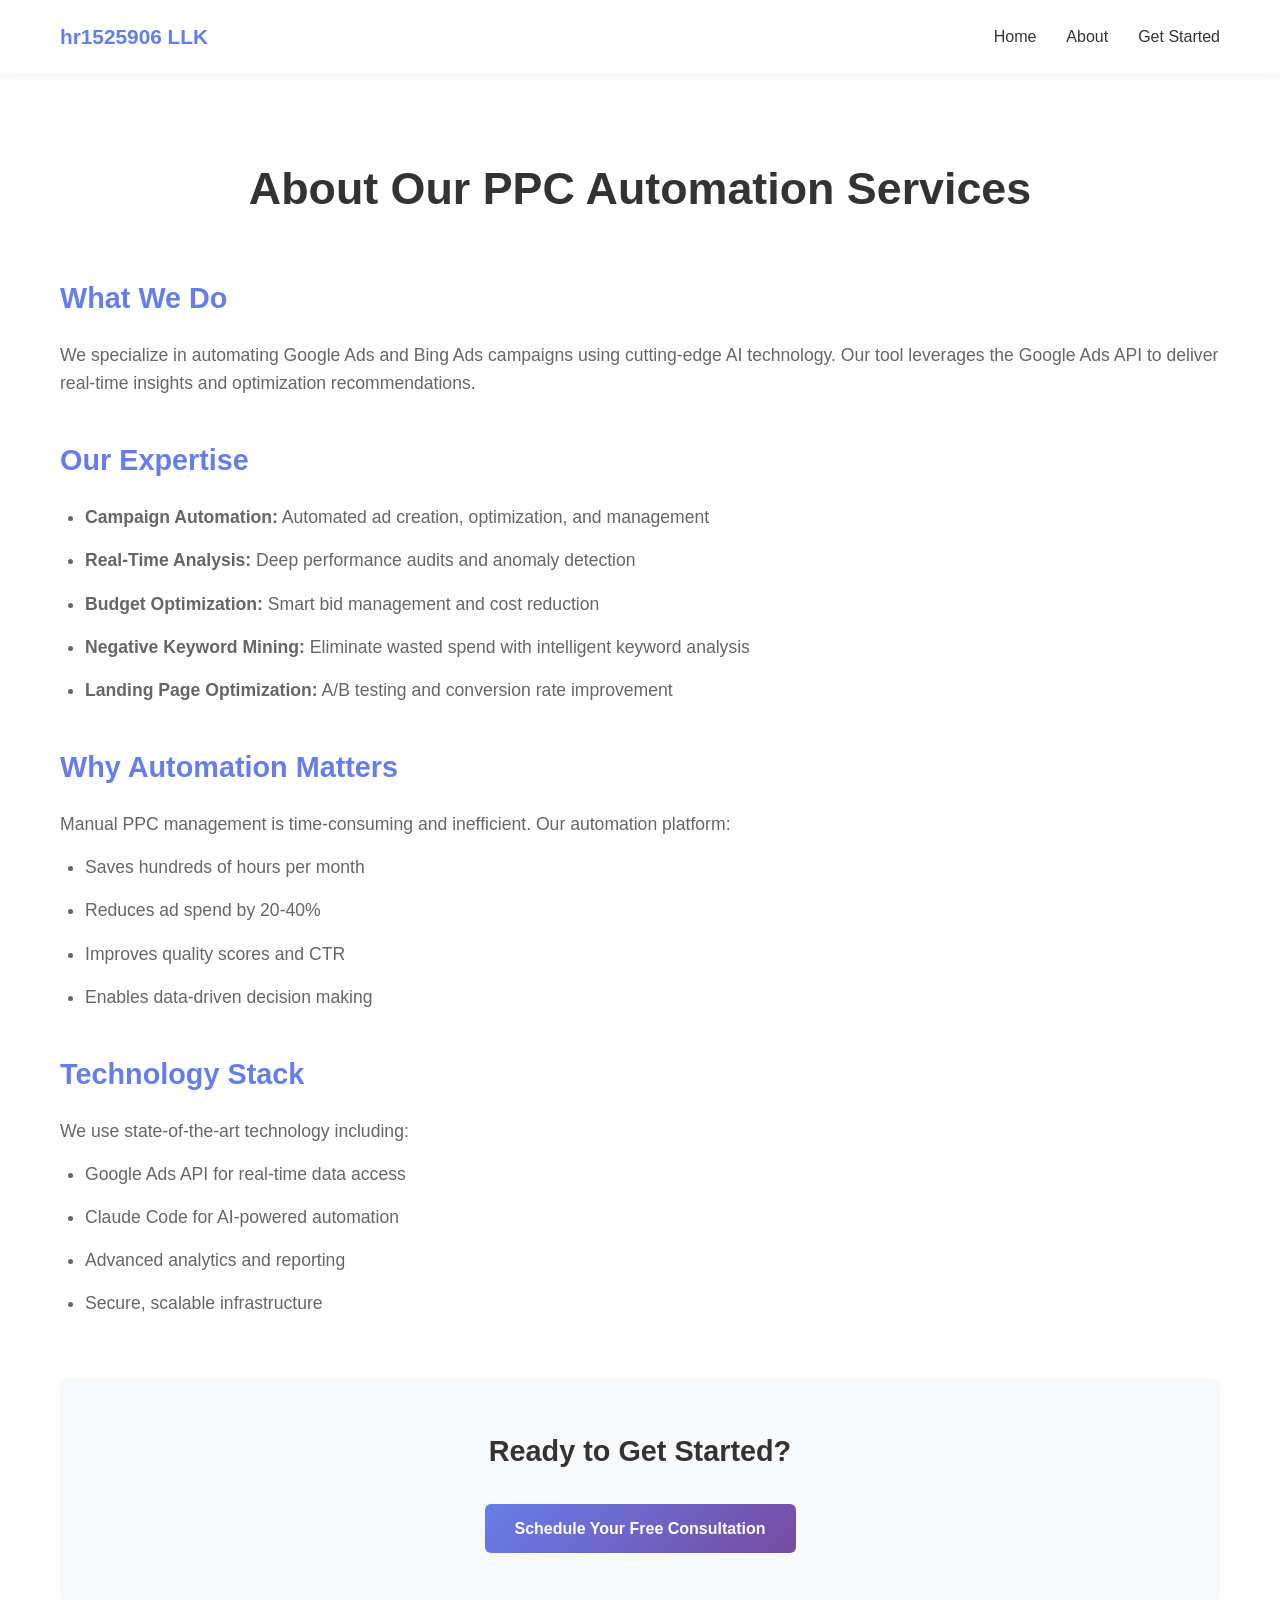
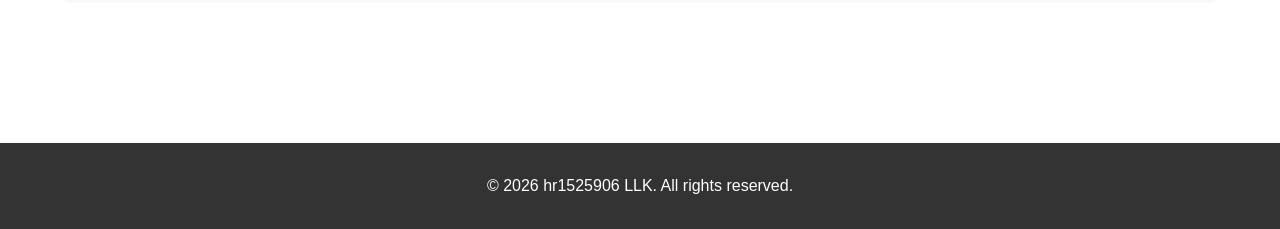
==== about.html @ 5b5c891b "Add professional multi-page website with contact form and thank you page" ====
<!DOCTYPE html>
<html lang="en">
<head>
    <meta charset="UTF-8">
    <meta name="viewport" content="width=device-width, initial-scale=1.0">
    <title>About - PPC Automation Services</title>
    <link rel="stylesheet" href="styles.css">
</head>
<body>
    <nav class="navbar">
        <div class="container">
            <div class="logo">hr1525906 LLK</div>
            <ul class="nav-links">
                <li><a href="index.html">Home</a></li>
                <li><a href="about.html">About</a></li>
                <li><a href="contact.html">Get Started</a></li>
            </ul>
        </div>
    </nav>

    <section class="about">
        <div class="container">
            <h1>About Our PPC Automation Services</h1>

            <div class="about-content">
                <h2>What We Do</h2>
                <p>We specialize in automating Google Ads and Bing Ads campaigns using cutting-edge AI technology. Our tool leverages the Google Ads API to deliver real-time insights and optimization recommendations.</p>

                <h2>Our Expertise</h2>
                <ul>
                    <li><strong>Campaign Automation:</strong> Automated ad creation, optimization, and management</li>
                    <li><strong>Real-Time Analysis:</strong> Deep performance audits and anomaly detection</li>
                    <li><strong>Budget Optimization:</strong> Smart bid management and cost reduction</li>
                    <li><strong>Negative Keyword Mining:</strong> Eliminate wasted spend with intelligent keyword analysis</li>
                    <li><strong>Landing Page Optimization:</strong> A/B testing and conversion rate improvement</li>
                </ul>

                <h2>Why Automation Matters</h2>
                <p>Manual PPC management is time-consuming and inefficient. Our automation platform:</p>
                <ul>
                    <li>Saves hundreds of hours per month</li>
                    <li>Reduces ad spend by 20-40%</li>
                    <li>Improves quality scores and CTR</li>
                    <li>Enables data-driven decision making</li>
                </ul>

                <h2>Technology Stack</h2>
                <p>We use state-of-the-art technology including:</p>
                <ul>
                    <li>Google Ads API for real-time data access</li>
                    <li>Claude Code for AI-powered automation</li>
                    <li>Advanced analytics and reporting</li>
                    <li>Secure, scalable infrastructure</li>
                </ul>
            </div>

            <div class="cta-section">
                <h3>Ready to Get Started?</h3>
                <a href="contact.html" class="btn btn-primary">Schedule Your Free Consultation</a>
            </div>
        </div>
    </section>

    <footer>
        <div class="container">
            <p>&copy; 2026 hr1525906 LLK. All rights reserved.</p>
        </div>
    </footer>

    <script src="script.js"></script>
</body>
</html>
---- styles.css ----
* {
    margin: 0;
    padding: 0;
    box-sizing: border-box;
}

:root {
    --primary-color: #667eea;
    --secondary-color: #764ba2;
    --text-dark: #333;
    --text-light: #666;
    --bg-light: #f8f9fa;
    --white: #ffffff;
    --success-color: #10b981;
}

body {
    font-family: -apple-system, BlinkMacSystemFont, 'Segoe UI', Roboto, Oxygen, Ubuntu, Cantarell, sans-serif;
    color: var(--text-dark);
    line-height: 1.6;
    background: var(--white);
}

.container {
    max-width: 1200px;
    margin: 0 auto;
    padding: 0 20px;
}

/* NAVBAR */
.navbar {
    background: var(--white);
    box-shadow: 0 2px 10px rgba(0,0,0,0.05);
    position: sticky;
    top: 0;
    z-index: 100;
}

.navbar .container {
    display: flex;
    justify-content: space-between;
    align-items: center;
    padding: 20px;
}

.logo {
    font-weight: bold;
    font-size: 1.3em;
    color: var(--primary-color);
}

.nav-links {
    display: flex;
    list-style: none;
    gap: 30px;
}

.nav-links a {
    text-decoration: none;
    color: var(--text-dark);
    transition: color 0.3s;
}

.nav-links a:hover {
    color: var(--primary-color);
}

/* BUTTONS */
.btn {
    display: inline-block;
    padding: 12px 30px;
    border-radius: 6px;
    text-decoration: none;
    font-weight: 600;
    transition: all 0.3s;
    border: none;
    cursor: pointer;
    font-size: 1em;
}

.btn-primary {
    background: linear-gradient(135deg, var(--primary-color), var(--secondary-color));
    color: var(--white);
}

.btn-primary:hover {
    transform: translateY(-2px);
    box-shadow: 0 10px 25px rgba(102, 126, 234, 0.4);
}

.btn-white {
    background: var(--white);
    color: var(--primary-color);
    border: 2px solid var(--primary-color);
}

.btn-white:hover {
    background: var(--primary-color);
    color: var(--white);
}

.btn-large {
    padding: 15px 40px;
    font-size: 1.1em;
}

/* HERO SECTION */
.hero {
    background: linear-gradient(135deg, var(--primary-color), var(--secondary-color));
    color: var(--white);
    padding: 100px 20px;
    text-align: center;
}

.hero .container {
    max-width: 800px;
}

.hero h1 {
    font-size: 3em;
    margin-bottom: 20px;
    line-height: 1.2;
}

.hero p {
    font-size: 1.3em;
    margin-bottom: 40px;
    opacity: 0.95;
}

/* FEATURES */
.features {
    padding: 100px 20px;
    background: var(--bg-light);
}

.features h2 {
    text-align: center;
    font-size: 2.5em;
    margin-bottom: 60px;
    color: var(--text-dark);
}

.features-grid {
    display: grid;
    grid-template-columns: repeat(auto-fit, minmax(250px, 1fr));
    gap: 30px;
}

.feature-card {
    background: var(--white);
    padding: 40px 30px;
    border-radius: 10px;
    box-shadow: 0 5px 20px rgba(0,0,0,0.08);
    transition: transform 0.3s, box-shadow 0.3s;
}

.feature-card:hover {
    transform: translateY(-10px);
    box-shadow: 0 15px 40px rgba(0,0,0,0.12);
}

.feature-card h3 {
    font-size: 1.3em;
    margin-bottom: 15px;
    color: var(--primary-color);
}

.feature-card p {
    color: var(--text-light);
}

/* CTA SECTION */
.cta {
    background: linear-gradient(135deg, var(--primary-color), var(--secondary-color));
    color: var(--white);
    padding: 80px 20px;
    text-align: center;
}

.cta h2 {
    font-size: 2.3em;
    margin-bottom: 20px;
}

.cta p {
    font-size: 1.1em;
    margin-bottom: 30px;
    opacity: 0.95;
}

/* ABOUT SECTION */
.about {
    padding: 80px 20px;
}

.about h1 {
    font-size: 2.8em;
    margin-bottom: 50px;
    text-align: center;
    color: var(--text-dark);
}

.about-content h2 {
    font-size: 1.8em;
    color: var(--primary-color);
    margin: 40px 0 20px;
}

.about-content p,
.about-content li {
    font-size: 1.1em;
    color: var(--text-light);
    margin-bottom: 15px;
}

.about-content ul {
    margin-left: 25px;
    margin-bottom: 30px;
}

.cta-section {
    text-align: center;
    margin-top: 60px;
    padding: 50px;
    background: var(--bg-light);
    border-radius: 10px;
}

.cta-section h3 {
    font-size: 1.8em;
    margin-bottom: 30px;
    color: var(--text-dark);
}

/* CONTACT FORM */
.contact {
    padding: 80px 20px;
}

.contact h1 {
    font-size: 2.8em;
    text-align: center;
    margin-bottom: 15px;
    color: var(--text-dark);
}

.contact > .container > p {
    text-align: center;
    font-size: 1.2em;
    color: var(--text-light);
    margin-bottom: 50px;
}

.contact-form {
    max-width: 700px;
    margin: 0 auto;
    background: var(--bg-light);
    padding: 50px;
    border-radius: 10px;
}

.form-group {
    margin-bottom: 30px;
}

.form-group label {
    display: block;
    font-weight: 600;
    margin-bottom: 10px;
    color: var(--text-dark);
}

.form-group input,
.form-group select,
.form-group textarea {
    width: 100%;
    padding: 12px 15px;
    border: 2px solid #ddd;
    border-radius: 6px;
    font-size: 1em;
    font-family: inherit;
    transition: border-color 0.3s;
}

.form-group input:focus,
.form-group select:focus,
.form-group textarea:focus {
    outline: none;
    border-color: var(--primary-color);
}

.form-group.checkbox {
    display: flex;
    align-items: center;
}

.form-group.checkbox input {
    width: auto;
    margin-right: 10px;
}

.form-group.checkbox label {
    margin: 0;
    font-weight: normal;
}

.contact-form button {
    width: 100%;
}

/* THANK YOU PAGE */
.thank-you {
    padding: 80px 20px;
}

.success-message {
    max-width: 600px;
    margin: 0 auto;
    text-align: center;
    background: var(--bg-light);
    padding: 60px 40px;
    border-radius: 10px;
}

.success-icon {
    width: 80px;
    height: 80px;
    background: var(--success-color);
    color: var(--white);
    border-radius: 50%;
    display: flex;
    align-items: center;
    justify-content: center;
    font-size: 3em;
    margin: 0 auto 30px;
    font-weight: bold;
}

.success-message h1 {
    font-size: 2.5em;
    color: var(--success-color);
    margin-bottom: 15px;
}

.success-message > p {
    font-size: 1.2em;
    color: var(--text-light);
    margin-bottom: 40px;
}

.thank-you-content {
    text-align: left;
    background: var(--white);
    padding: 40px;
    border-radius: 8px;
    margin-bottom: 40px;
}

.thank-you-content h3 {
    font-size: 1.3em;
    color: var(--primary-color);
    margin: 30px 0 15px;
}

.thank-you-content ol,
.thank-you-content ul {
    margin-left: 25px;
    margin-bottom: 20px;
}

.thank-you-content li {
    margin-bottom: 10px;
    color: var(--text-light);
}

.thank-you-content a {
    color: var(--primary-color);
    text-decoration: none;
    font-weight: 600;
}

.thank-you-content a:hover {
    text-decoration: underline;
}

/* FOOTER */
footer {
    background: var(--text-dark);
    color: var(--white);
    text-align: center;
    padding: 30px 20px;
    margin-top: 60px;
}

/* RESPONSIVE */
@media (max-width: 768px) {
    .hero h1 {
        font-size: 2em;
    }

    .hero p {
        font-size: 1.1em;
    }

    .features h2,
    .cta h2 {
        font-size: 1.8em;
    }

    .nav-links {
        gap: 15px;
    }

    .features-grid {
        grid-template-columns: 1fr;
    }

    .contact-form {
        padding: 30px 20px;
    }
}
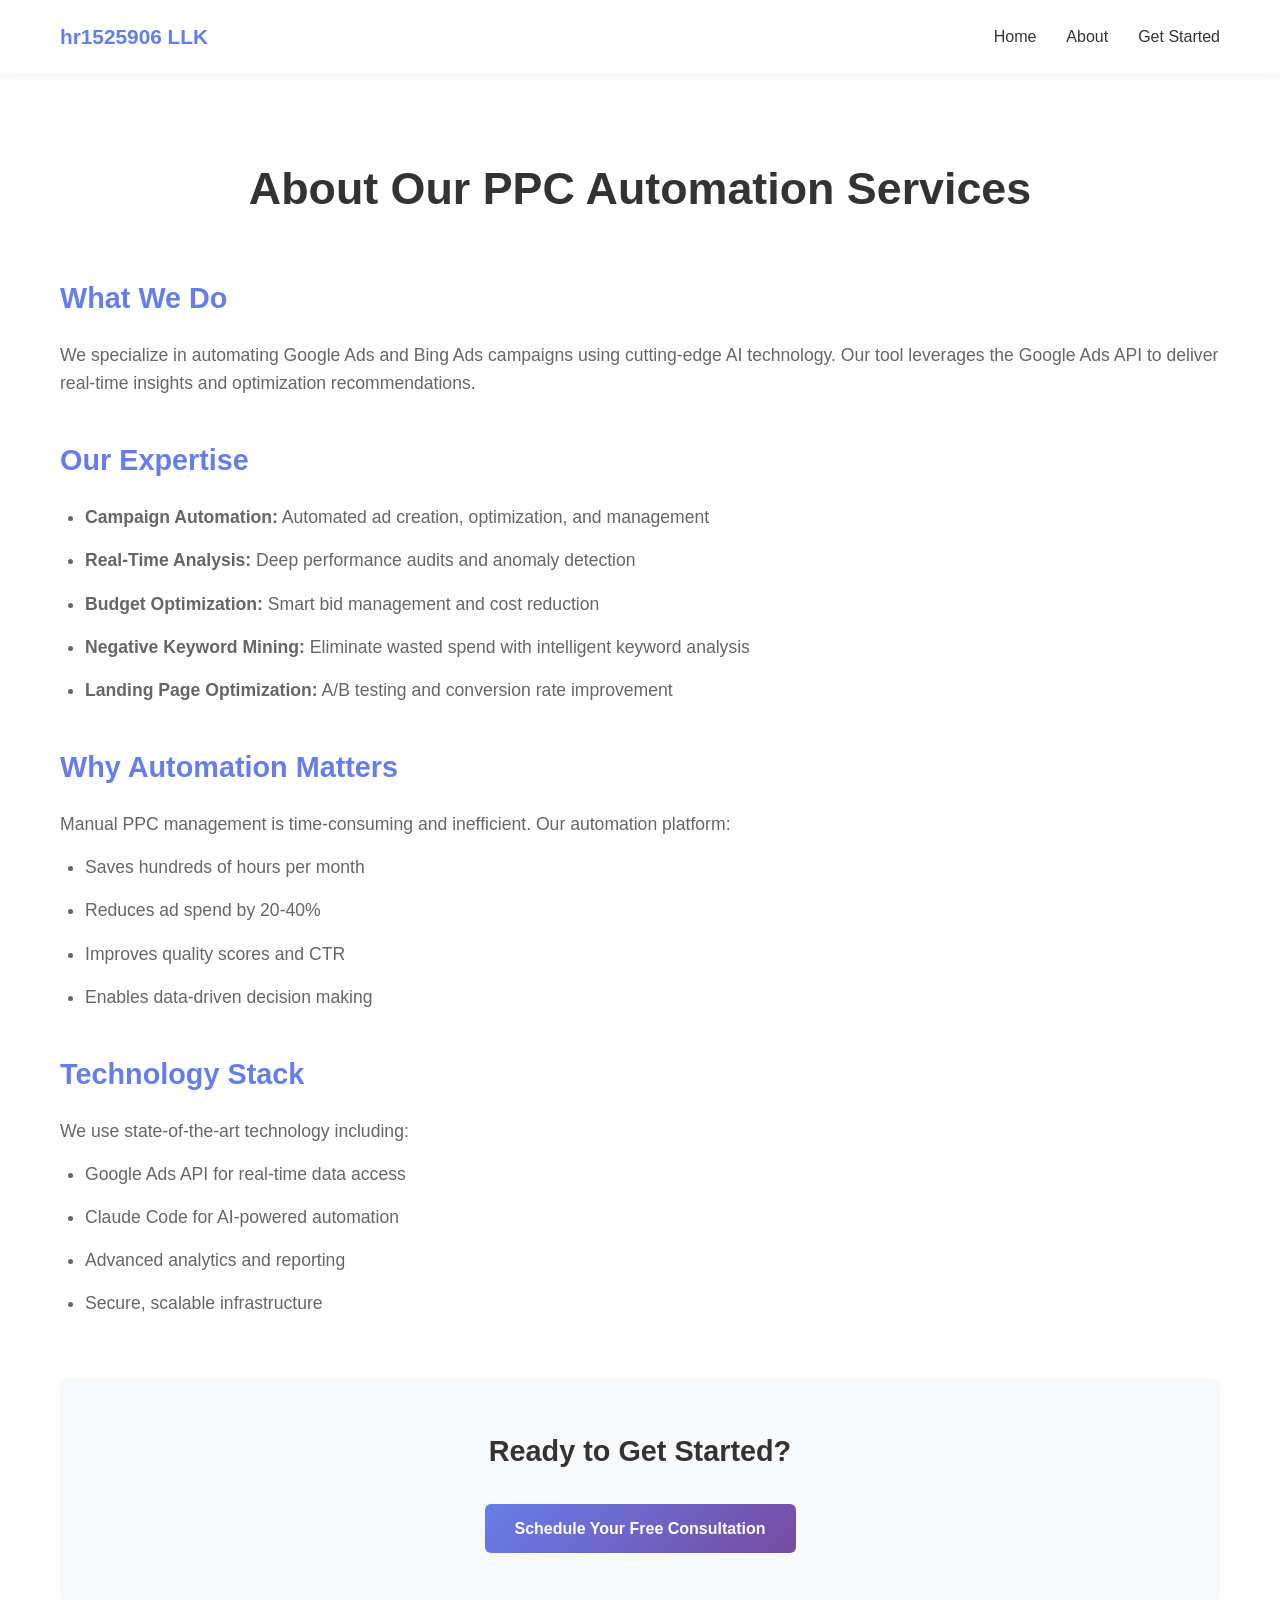
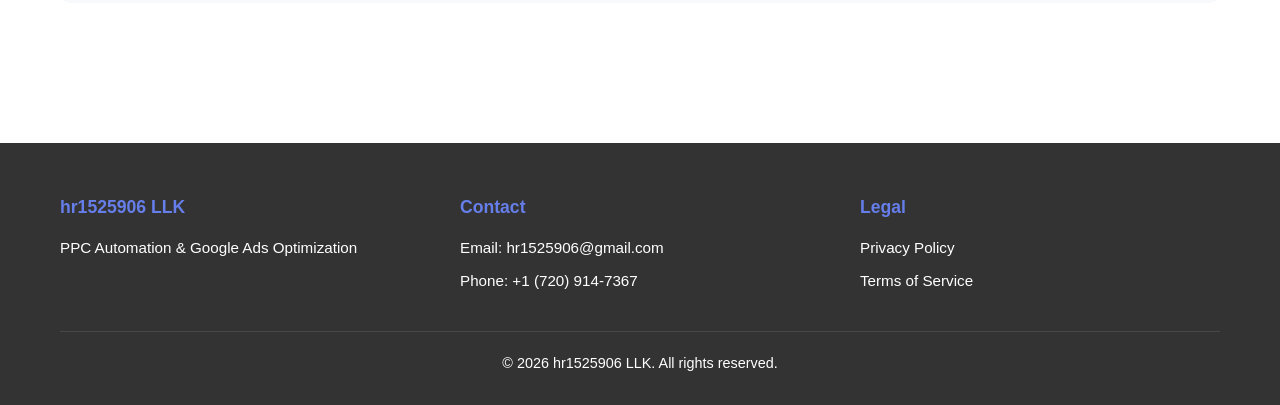
==== commit 2be7823e: "Add Privacy Policy, Terms of Service, and improve footer with contact information" ====
--- a/about.html
+++ b/about.html
@@ -63,7 +63,25 @@
 
     <footer>
         <div class="container">
-            <p>&copy; 2026 hr1525906 LLK. All rights reserved.</p>
+            <div class="footer-content">
+                <div class="footer-section">
+                    <h4>hr1525906 LLK</h4>
+                    <p>PPC Automation & Google Ads Optimization</p>
+                </div>
+                <div class="footer-section">
+                    <h4>Contact</h4>
+                    <p>Email: hr1525906@gmail.com</p>
+                    <p>Phone: +1 (720) 914-7367</p>
+                </div>
+                <div class="footer-section">
+                    <h4>Legal</h4>
+                    <p><a href="privacy.html">Privacy Policy</a></p>
+                    <p><a href="terms.html">Terms of Service</a></p>
+                </div>
+            </div>
+            <div class="footer-bottom">
+                <p>&copy; 2026 hr1525906 LLK. All rights reserved.</p>
+            </div>
         </div>
     </footer>
 
--- a/styles.css
+++ b/styles.css
@@ -384,13 +384,99 @@
     text-decoration: underline;
 }
 
+/* LEGAL PAGES */
+.legal {
+    padding: 80px 20px;
+}
+
+.legal h1 {
+    font-size: 2.8em;
+    margin-bottom: 15px;
+    text-align: center;
+    color: var(--text-dark);
+}
+
+.last-updated {
+    text-align: center;
+    color: var(--text-light);
+    font-size: 0.95em;
+    margin-bottom: 50px;
+}
+
+.legal-content {
+    max-width: 800px;
+    margin: 0 auto;
+}
+
+.legal-content h2 {
+    font-size: 1.5em;
+    color: var(--primary-color);
+    margin: 40px 0 20px;
+}
+
+.legal-content p,
+.legal-content li {
+    font-size: 1em;
+    color: var(--text-light);
+    margin-bottom: 15px;
+}
+
+.legal-content ul {
+    margin-left: 25px;
+    margin-bottom: 25px;
+}
+
+.legal-content a {
+    color: var(--primary-color);
+    text-decoration: none;
+}
+
+.legal-content a:hover {
+    text-decoration: underline;
+}
+
 /* FOOTER */
 footer {
     background: var(--text-dark);
     color: var(--white);
-    text-align: center;
-    padding: 30px 20px;
+    padding: 50px 20px 30px;
     margin-top: 60px;
+}
+
+.footer-content {
+    display: grid;
+    grid-template-columns: repeat(auto-fit, minmax(250px, 1fr));
+    gap: 40px;
+    margin-bottom: 30px;
+}
+
+.footer-section h4 {
+    font-size: 1.1em;
+    margin-bottom: 15px;
+    color: var(--primary-color);
+}
+
+.footer-section p {
+    margin-bottom: 8px;
+    font-size: 0.95em;
+    line-height: 1.6;
+}
+
+.footer-section a {
+    color: var(--white);
+    text-decoration: none;
+    transition: color 0.3s;
+}
+
+.footer-section a:hover {
+    color: var(--primary-color);
+}
+
+.footer-bottom {
+    border-top: 1px solid rgba(255,255,255,0.1);
+    padding-top: 20px;
+    text-align: center;
+    font-size: 0.9em;
 }
 
 /* RESPONSIVE */
